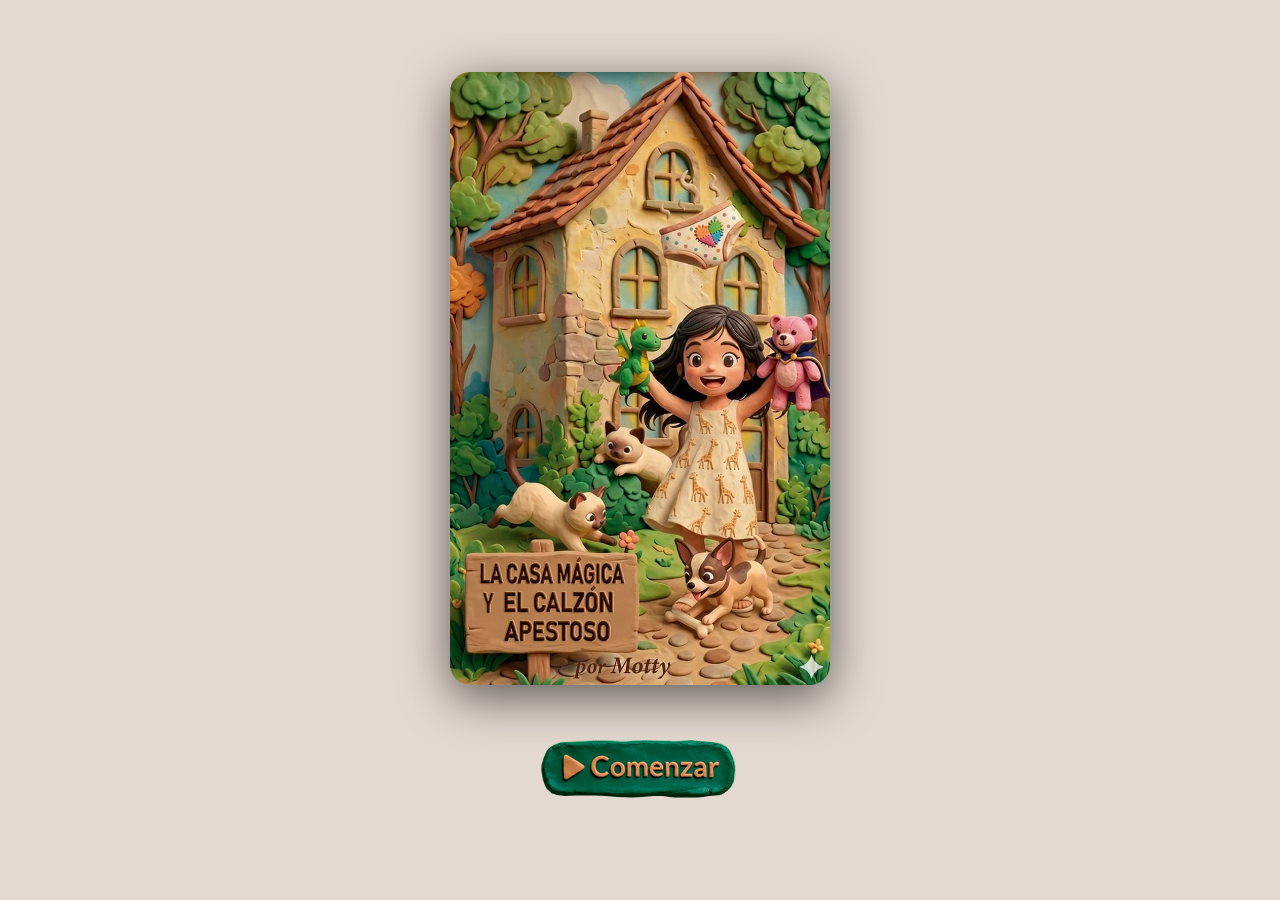
==== La-casa-magica-y-el-calzon-apestoso/index.html @ 493c9a41 "Add files via upload" ====
<!DOCTYPE html>
<html lang="es">
<head>
  <meta charset="UTF-8">
  <meta name="viewport" content="width=device-width, initial-scale=1.0, user-scalable=no">
  <title>La casa mágica y el calzón apestoso</title>
  <link rel="stylesheet" href="style.css">
</head>
<body>

  <!-- PANTALLA DE INICIO -->
  <div id="pantalla-inicio">
    <img src="imagenes/pagina-01.jpg" alt="Portada" id="img-portada">
    <button id="btn-comenzar" onclick="comenzar()">
      <img src="imagenes/boton-comenzar.png" alt="Comenzar">
    </button>
  </div>

  <!-- VISOR DEL CUENTO -->
  <div id="visor" class="oculto">

    <!-- BARRA DE PROGRESO ARRIBA -->
    <div id="barra-top">
      <button class="btn-inicio" onclick="reiniciar()" title="Volver al menú">
        <img src="imagenes/boton-casita.png" alt="Menú principal">
      </button>
      <div id="barra-progreso">
        <div id="progreso-fill"></div>
      </div>
      <span id="contador-pagina">1 / 14</span>
    </div>

    <!-- ILUSTRACIÓN + FANTASMITA -->
    <div id="contenido-pagina">
      <img id="imagen-pagina" src="" alt="Ilustración">
      <!-- Fantasmita decorativo -->
      <img id="fantasmita" src="" alt="">
    </div>

    <!-- CONTROL DE PLASTILINA -->
    <div id="zona-control">
      <div id="control-plastilina">

        <img src="imagenes/fondo-control.png" alt="" id="fondo-control">

        <button class="btn-plastilina" id="btn-regresar" onclick="paginaAnterior()" aria-label="Página anterior">
          <img src="imagenes/boton-regresar.png" alt="Regresar">
        </button>

        <button class="btn-plastilina" id="btn-jugar" onclick="toggleAudio()" aria-label="Reproducir">
          <img src="imagenes/boton-jugar.png" alt="Jugar" id="img-jugar">
        </button>

        <button class="btn-plastilina" id="btn-avanzar" onclick="paginaSiguiente()" aria-label="Página siguiente">
          <img src="imagenes/boton-avanzar.png" alt="Avanzar">
        </button>

      </div>
    </div>

  </div>

  <!-- AUDIO -->
  <audio id="audio-cuento" src=""></audio>

  <script src="script.js"></script>
</body>
</html>
---- La-casa-magica-y-el-calzon-apestoso/style.css ----
/* =========================================
   MI CUENTO — Estilos para niños 3-4 años
   Control de plastilina + Fantasmita
   ========================================= */

* {
  box-sizing: border-box;
  margin: 0;
  padding: 0;
}

body {
  font-family: 'Georgia', serif;
  background: #e4d9d1;
  height: 100vh;
  overflow: hidden;
  display: flex;
  align-items: center;
  justify-content: center;
}

/* =========================================
   PANTALLA DE INICIO
   ========================================= */
#pantalla-inicio {
  display: flex;
  flex-direction: column;
  align-items: center;
  justify-content: center;
  gap: 28px;
  animation: fadeIn 1s ease;
}

#img-portada {
  max-width: 380px;
  width: 88vw;
  border-radius: 20px;
  box-shadow: 0 12px 48px rgba(0,0,0,0.6);
}

#btn-comenzar {
  background: none;
  border: none;
  padding: 0;
  cursor: pointer;
  -webkit-tap-highlight-color: transparent;
}

#btn-comenzar img {
  width: 220px;
  transition: transform 0.2s;
}

#btn-comenzar:hover img,
#btn-comenzar:active img {
  transform: scale(1.07);
}

/* =========================================
   VISOR PRINCIPAL
   ========================================= */
#visor {
  display: flex;
  flex-direction: column;
  width: 100%;
  height: 100vh;
  max-width: 700px;
  position: relative;
}

/* =========================================
   BARRA SUPERIOR DE PROGRESO
   ========================================= */
#barra-top {
  display: flex;
  align-items: center;
  gap: 10px;
  padding: 8px 14px;
  background: rgba(255,255,255,0.05);
  border-bottom: 1px solid rgba(255,255,255,0.08);
}

.btn-inicio {
  background: none;
  border: none;
  color: #f4c430;
  font-size: 1.3rem;
  cursor: pointer;
  padding: 4px 8px;
  border-radius: 8px;
  transition: background 0.2s;
  flex-shrink: 0;
}

.btn-inicio:hover {
  background: rgba(255,255,255,0.1);
}

#barra-progreso {
  flex: 1;
  height: 8px;
  background: rgba(128,128,128,0.12);
  border-radius: 10px;
  overflow: hidden;
}

#progreso-fill {
  height: 100%;
  background: #f4c430;
  border-radius: 10px;
  transition: width 0.5s ease;
  width: 0%;
}

#contador-pagina {
  font-size: 0.78rem;
  color: rgba(48,48,48,0.4);
  min-width: 40px;
  text-align: right;
}

/* =========================================
   ÁREA DE ILUSTRACIÓN
   ========================================= */
#contenido-pagina {
  flex: 1;
  display: flex;
  align-items: center;
  justify-content: center;
  padding: 16px 20px 8px;
  overflow: hidden;
  position: relative;
  max-height: 90vh; /* ← limita el área total */
}

#imagen-pagina {
  max-width: 90%;
  max-height: 90%;
  border-radius: 18px;
  box-shadow: 0 8px 32px rgba(0,0,0,0.5);
  object-fit: contain;
  animation: slideIn 0.4s ease;
}

/* =========================================
   FANTASMITA
   ========================================= */
#fantasmita {
  position: absolute;
  width: 150px;
  height: 150px;
  pointer-events: none;
  z-index: 10;
  opacity: 0;
  transition: opacity 0.6s ease;
  filter: drop-shadow(0 4px 12px rgba(0,0,0,0.3));
}

#fantasmita.visible {
  opacity: 1;
  animation: flotar 3s ease-in-out infinite;
}

@keyframes flotar {
  0%   { transform: translateY(0px);   }
  50%  { transform: translateY(-12px); }
  100% { transform: translateY(0px);   }
}

/* =========================================
   ZONA DEL CONTROL DE PLASTILINA
   ========================================= */
#zona-control {
  padding: 10px 16px 44px;
  display: flex;
  justify-content: center;
  align-items: center;
}

#control-plastilina {
  position: relative;
  width: 100%;
  max-width: 480px;
  height: 90px;
  display: flex;
  align-items: center;
  justify-content: center;
}

#fondo-control {
  position: absolute;
  top: 0;
  left: 0;
  width: 100%;
  height: 100%;
  object-fit: fill;
  border-radius: 14px;
  pointer-events: none;
  user-select: none;
}

.btn-plastilina {
  position: relative;
  z-index: 2;
  background: none;
  border: none;
  cursor: pointer;
  padding: 0;
  margin: 0 12px;
  width: 72px;
  height: 72px;
  display: flex;
  align-items: center;
  justify-content: center;
  transition: transform 0.15s ease;
  -webkit-tap-highlight-color: transparent;
}

.btn-plastilina img {
  width: 100%;
  height: 100%;
  object-fit: contain;
  pointer-events: none;
  user-select: none;
}

.btn-plastilina:active {
  transform: scale(0.88);
}

.btn-plastilina:disabled {
  opacity: 0.35;
  cursor: not-allowed;
}

.btn-plastilina:disabled:active {
  transform: none;
}

/* =========================================
   UTILIDADES
   ========================================= */
.oculto {
  display: none !important;
}

@keyframes fadeIn {
  from { opacity: 0; }
  to   { opacity: 1; }
}

@keyframes slideIn {
  from { opacity: 0; transform: translateY(14px); }
  to   { opacity: 1; transform: translateY(0); }
}

/* =========================================
   RESPONSIVE — MÓVIL
   ========================================= */
@media (max-width: 480px) {
  #control-plastilina {
    height: 78px;
    max-width: 360px;
  }
  .btn-plastilina {
    width: 60px;
    height: 60px;
    margin: 0 8px;
  }
  #imagen-pagina {
    border-radius: 12px;
  }
  #fantasmita {
    width: 140px;
    height: 140px;
  }
}

@media (max-width: 360px) {
  #control-plastilina {
    height: 68px;
  }
  .btn-plastilina {
    width: 52px;
    height: 52px;
    margin: 0 6px;
  }
  #fantasmita {
    width: 110px;
    height: 110px;
  }
}
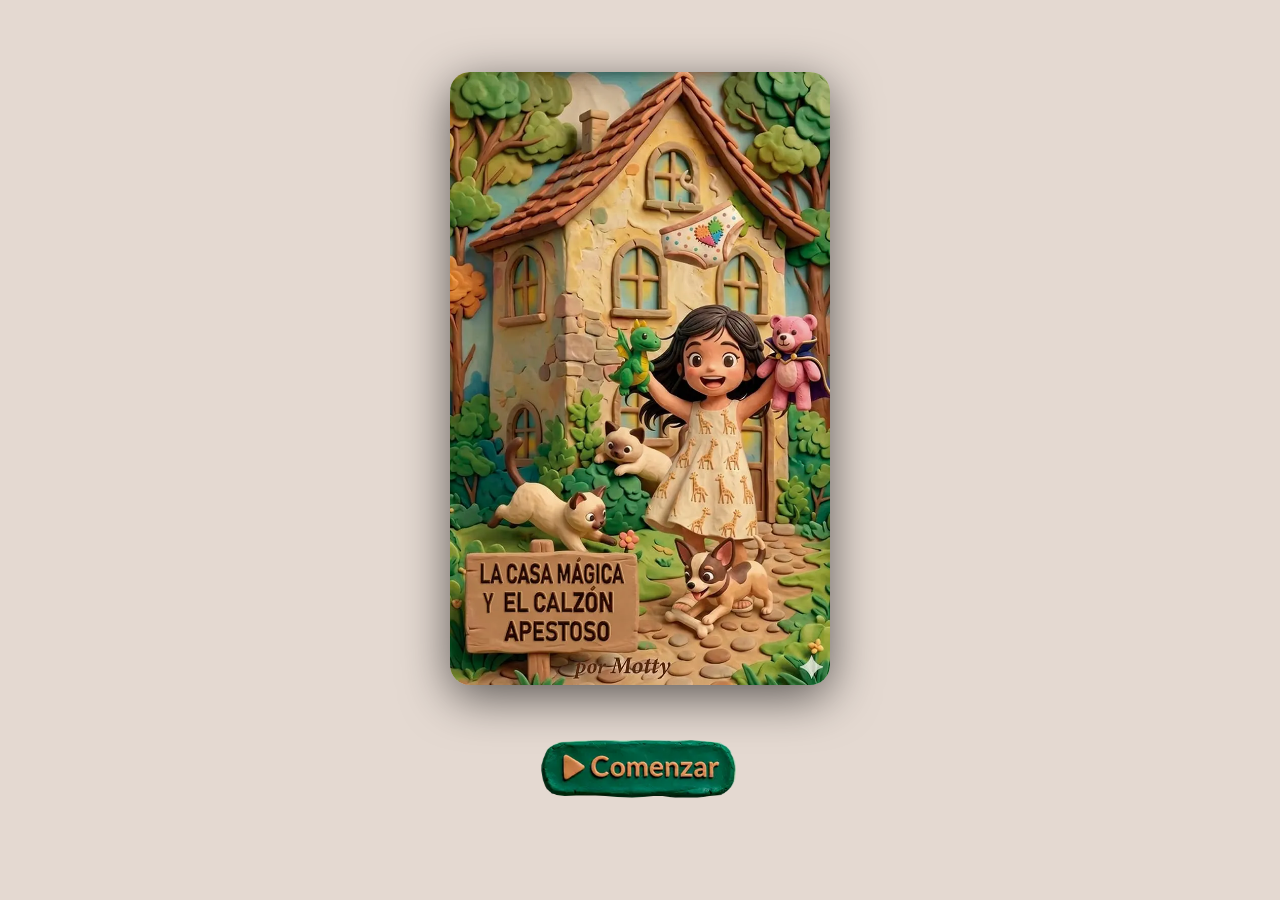
==== commit a866cd1b: "Add files via upload" ====
--- a/La-casa-magica-y-el-calzon-apestoso/index.html
+++ b/La-casa-magica-y-el-calzon-apestoso/index.html
@@ -2,27 +2,29 @@
 <html lang="es">
 <head>
   <meta charset="UTF-8">
-  <meta name="viewport" content="width=device-width, initial-scale=1.0, user-scalable=no">
+  <meta name="viewport" content="width=device-width, initial-scale=1, viewport-fit=cover">
   <title>La casa mágica y el calzón apestoso</title>
   <link rel="stylesheet" href="style.css">
+  <script>
+    if ('serviceWorker' in navigator) {
+      navigator.serviceWorker.register('sw.js');
+    }
+  </script>
 </head>
 <body>
 
-  <!-- PANTALLA DE INICIO -->
   <div id="pantalla-inicio">
-    <img src="imagenes/pagina-01.jpg" alt="Portada" id="img-portada">
+    <img src="imagenes/pagina-01.webp" alt="Portada" id="img-portada">
     <button id="btn-comenzar" onclick="comenzar()">
-      <img src="imagenes/boton-comenzar.png" alt="Comenzar">
+      <img src="imagenes/boton-comenzar.webp" alt="Comenzar">
     </button>
   </div>
 
-  <!-- VISOR DEL CUENTO -->
   <div id="visor" class="oculto">
 
-    <!-- BARRA DE PROGRESO ARRIBA -->
     <div id="barra-top">
-      <button class="btn-inicio" onclick="reiniciar()" title="Volver al menú">
-        <img src="imagenes/boton-casita.png" alt="Menú principal">
+      <button class="btn-inicio" onclick="regresarAlMenu()" title="Volver al menú">
+        <img src="imagenes/boton-casita.webp" alt="Menú principal">
       </button>
       <div id="barra-progreso">
         <div id="progreso-fill"></div>
@@ -30,39 +32,33 @@
       <span id="contador-pagina">1 / 14</span>
     </div>
 
-    <!-- ILUSTRACIÓN + FANTASMITA -->
     <div id="contenido-pagina">
-      <img id="imagen-pagina" src="" alt="Ilustración">
-      <!-- Fantasmita decorativo -->
-      <img id="fantasmita" src="" alt="">
+      <img id="imagen-pagina" src="" alt="Ilustración del cuento">
+      <img id="calzon-personaje" src="" alt="Calzón Apestoso" class="oculto">
     </div>
 
-    <!-- CONTROL DE PLASTILINA -->
     <div id="zona-control">
       <div id="control-plastilina">
-
-        <img src="imagenes/fondo-control.png" alt="" id="fondo-control">
+        <img src="imagenes/fondo-control.webp" alt="" id="fondo-control">
 
         <button class="btn-plastilina" id="btn-regresar" onclick="paginaAnterior()" aria-label="Página anterior">
-          <img src="imagenes/boton-regresar.png" alt="Regresar">
+          <img src="imagenes/boton-regresar.webp" alt="Regresar">
         </button>
 
-        <button class="btn-plastilina" id="btn-jugar" onclick="toggleAudio()" aria-label="Reproducir">
-          <img src="imagenes/boton-jugar.png" alt="Jugar" id="img-jugar">
+        <button class="btn-plastilina" id="btn-jugar" onclick="toggleAudio()" aria-label="Reproducir / Pausar">
+          <img src="imagenes/boton-jugar.webp" alt="Jugar" id="img-jugar">
         </button>
-
         <button class="btn-plastilina" id="btn-avanzar" onclick="paginaSiguiente()" aria-label="Página siguiente">
-          <img src="imagenes/boton-avanzar.png" alt="Avanzar">
+          <img src="imagenes/boton-avanzar.webp" alt="Avanzar">
         </button>
-
       </div>
     </div>
 
   </div>
 
-  <!-- AUDIO -->
   <audio id="audio-cuento" src=""></audio>
+  <audio id="audio-efecto" src="audios/efecto-hoja.mp3" preload="auto"></audio>
 
   <script src="script.js"></script>
 </body>
-</html>
+</html>
--- a/La-casa-magica-y-el-calzon-apestoso/style.css
+++ b/La-casa-magica-y-el-calzon-apestoso/style.css
@@ -1,6 +1,6 @@
 /* =========================================
    MI CUENTO — Estilos para niños 3-4 años
-   Control de plastilina + Fantasmita
+   Control de plastilina + Calzón Apestoso
    ========================================= */
 
 * {
@@ -20,7 +20,7 @@
 }
 
 /* =========================================
-   PANTALLA DE INICIO
+   PANTALLA DE INICIO (CENTRADO PERFECTO)
    ========================================= */
 #pantalla-inicio {
   display: flex;
@@ -29,6 +29,8 @@
   justify-content: center;
   gap: 28px;
   animation: fadeIn 1s ease;
+  width: 100vw;
+  height: 100vh;
 }
 
 #img-portada {
@@ -83,17 +85,16 @@
 .btn-inicio {
   background: none;
   border: none;
-  color: #f4c430;
-  font-size: 1.3rem;
   cursor: pointer;
   padding: 4px 8px;
   border-radius: 8px;
-  transition: background 0.2s;
   flex-shrink: 0;
 }
 
-.btn-inicio:hover {
-  background: rgba(255,255,255,0.1);
+.btn-inicio img {
+  width: 32px;
+  height: 32px;
+  object-fit: contain;
 }
 
 #barra-progreso {
@@ -120,17 +121,17 @@
 }
 
 /* =========================================
-   ÁREA DE ILUSTRACIÓN
+   ÁREA DE ILUSTRACIÓN (CON POSICIÓN RELATIVA PARA EL CALZÓN)
    ========================================= */
 #contenido-pagina {
   flex: 1;
   display: flex;
   align-items: center;
   justify-content: center;
-  padding: 16px 20px 8px;
+  padding: 16px 20px 2px;
   overflow: hidden;
-  position: relative;
-  max-height: 90vh; /* ← limita el área total */
+  position: relative; /* Clave para que el calzón se ubique dentro de la escena */
+  max-height: 90vh;
 }
 
 #imagen-pagina {
@@ -143,35 +144,51 @@
 }
 
 /* =========================================
-   FANTASMITA
-   ========================================= */
-#fantasmita {
+   EL CALZÓN INTERACTIVO Y SUS POSTURAS
+   ========================================= */
+#calzon-personaje {
   position: absolute;
-  width: 150px;
-  height: 150px;
+  width: 130px;
+  height: auto;
   pointer-events: none;
   z-index: 10;
-  opacity: 0;
-  transition: opacity 0.6s ease;
-  filter: drop-shadow(0 4px 12px rgba(0,0,0,0.3));
-}
-
-#fantasmita.visible {
-  opacity: 1;
-  animation: flotar 3s ease-in-out infinite;
-}
-
-@keyframes flotar {
-  0%   { transform: translateY(0px);   }
-  50%  { transform: translateY(-12px); }
-  100% { transform: translateY(0px);   }
+  filter: drop-shadow(0 6px 16px rgba(0,0,0,0.4));
+  transition: opacity 0.4s ease, transform 0.4s ease;
+}
+
+/* Postura 1: Flotando normal */
+.postura-flotar {
+  animation: calzonFlota 3s ease-in-out infinite;
+}
+@keyframes calzonFlota {
+  0%, 100% { transform: translateY(0px) rotate(0deg); }
+  50% { transform: translateY(-10px) rotate(3deg); }
+}
+
+/* Postura 2: Mareado por el fuchi */
+.postura-mareado {
+  animation: calzonMareado 0.5s ease-in-out infinite;
+}
+@keyframes calzonMareado {
+  0%, 100% { transform: scale(1) rotate(-4deg); }
+  50% { transform: scale(1.03) rotate(4deg); }
+}
+
+/* Postura 3: Asustado */
+.postura-asustado {
+  animation: calzonAsustado 0.15s ease-in-out infinite;
+}
+@keyframes calzonAsustado {
+  0%, 100% { transform: translateX(0); }
+  25% { transform: translateX(-2px); }
+  75% { transform: translateX(2px); }
 }
 
 /* =========================================
    ZONA DEL CONTROL DE PLASTILINA
    ========================================= */
 #zona-control {
-  padding: 10px 16px 44px;
+  padding: 0px 8px 100px;
   display: flex;
   justify-content: center;
   align-items: center;
@@ -233,10 +250,6 @@
   cursor: not-allowed;
 }
 
-.btn-plastilina:disabled:active {
-  transform: none;
-}
-
 /* =========================================
    UTILIDADES
    ========================================= */
@@ -255,7 +268,7 @@
 }
 
 /* =========================================
-   RESPONSIVE — MÓVIL
+   RESPONSIVE — MÓVIL (TUS BOTONES PERFECTOS)
    ========================================= */
 @media (max-width: 480px) {
   #control-plastilina {
@@ -270,10 +283,6 @@
   #imagen-pagina {
     border-radius: 12px;
   }
-  #fantasmita {
-    width: 140px;
-    height: 140px;
-  }
 }
 
 @media (max-width: 360px) {
@@ -285,8 +294,18 @@
     height: 52px;
     margin: 0 6px;
   }
-  #fantasmita {
-    width: 110px;
-    height: 110px;
-  }
-}
+}
+
+/* ANIMACIÓN DEL BOTÓN PLAY BAILANDO */
+.play-bailando {
+  animation: brincoPlay 0.6s ease-in-out infinite alternate;
+}
+
+@keyframes brincoPlay {
+  0% {
+    transform: scale(1) translateY(0);
+  }
+  100% {
+    transform: scale(1.08) translateY(-8px); /* Da un pequeño brinco flotante */
+  }
+}
